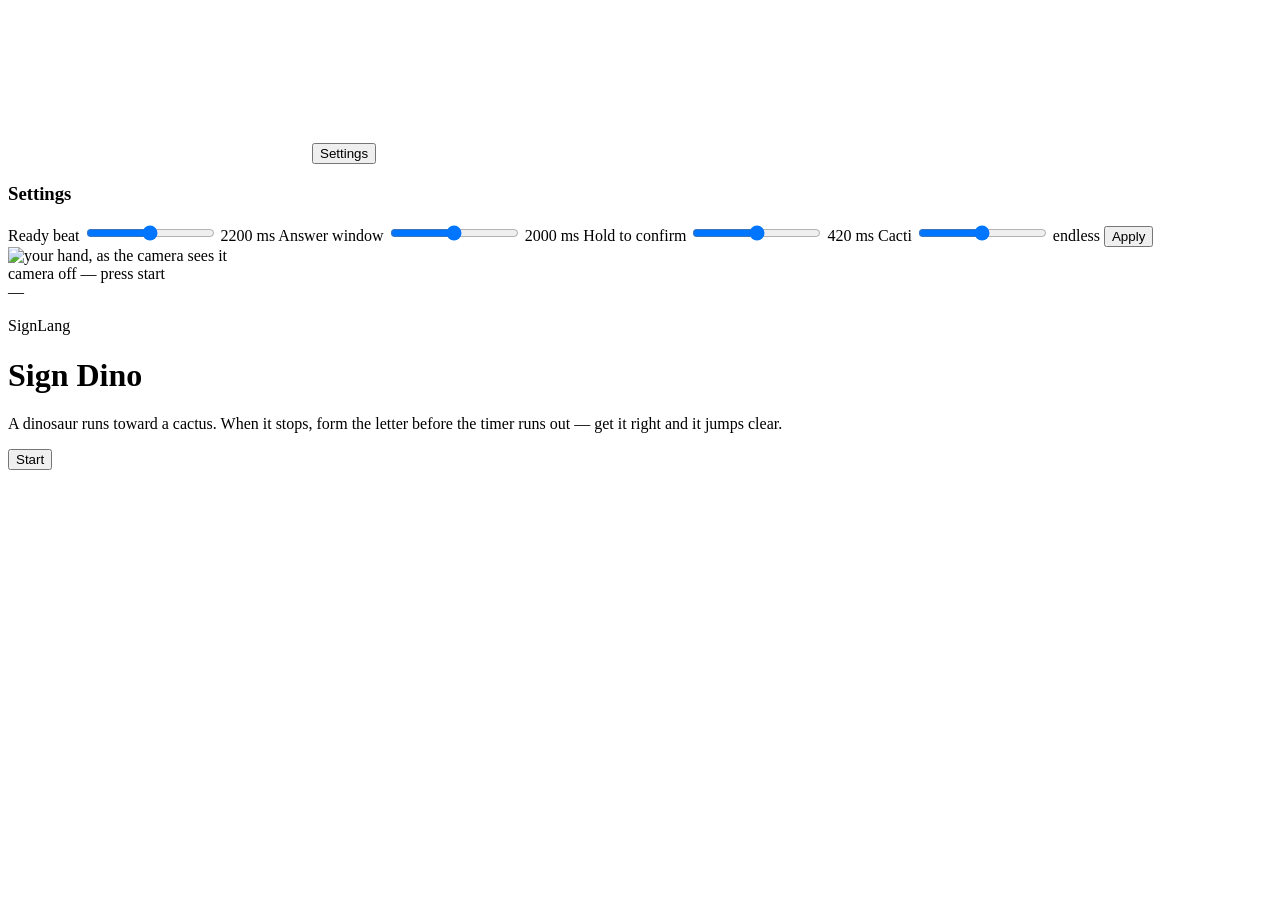
==== src/signora/game/static/index.html @ 2506c4e3 "feat: initial release of Signora v0.1.0 - 100% offline real-time sign language recognition engine - " ====
<!DOCTYPE html>
<html lang="en">
<head>
<meta charset="utf-8">
<meta name="viewport" content="width=device-width, initial-scale=1">
<title>SignLang &middot; Sign Dino</title>
<link rel="stylesheet" href="/static/style.css">
</head>
<body>
<canvas id="stage"></canvas>

<button id="settings-btn" type="button">Settings</button>

<section id="panel" aria-label="Game settings">
  <h3>Settings</h3>
  <label>Ready beat
    <input id="s-ready" type="range" min="800" max="6000" step="100">
    <span class="val" id="v-ready">2200 ms</span>
  </label>
  <label>Answer window
    <input id="s-answer" type="range" min="1500" max="8000" step="250">
    <span class="val" id="v-answer">2000 ms</span>
  </label>
  <label>Hold to confirm
    <input id="s-hold" type="range" min="200" max="1200" step="50">
    <span class="val" id="v-hold">420 ms</span>
  </label>
  <label>Cacti
    <input id="s-cacti" type="range" min="0" max="20" step="1">
    <span class="val" id="v-cacti">endless</span>
  </label>
  <button class="ghost-btn" id="apply-btn" type="button">Apply</button>
</section>

<div id="cam-wrap">
  <img id="cam" alt="your hand, as the camera sees it">
  <div id="cam-off">camera off &mdash; press start</div>
  <div id="cam-meta">
    <span id="cam-letter">&mdash;</span>
    <span id="cam-fps"></span>
  </div>
</div>

<div class="overlay" id="overlay">
  <div class="card">
    <p class="eyebrow">SignLang</p>
    <h1 id="ov-title">Sign <span class="lit">Dino</span></h1>
    <p class="sub" id="ov-sub">
      A dinosaur runs toward a cactus. When it stops, form the letter before
      the timer runs out &mdash; get it right and it jumps clear.
    </p>
    <button class="big-btn" id="start-btn" type="button">Start</button>
    <div class="hint" id="ov-hint"></div>
  </div>
</div>

<script src="/static/game.js"></script>
</body>
</html>
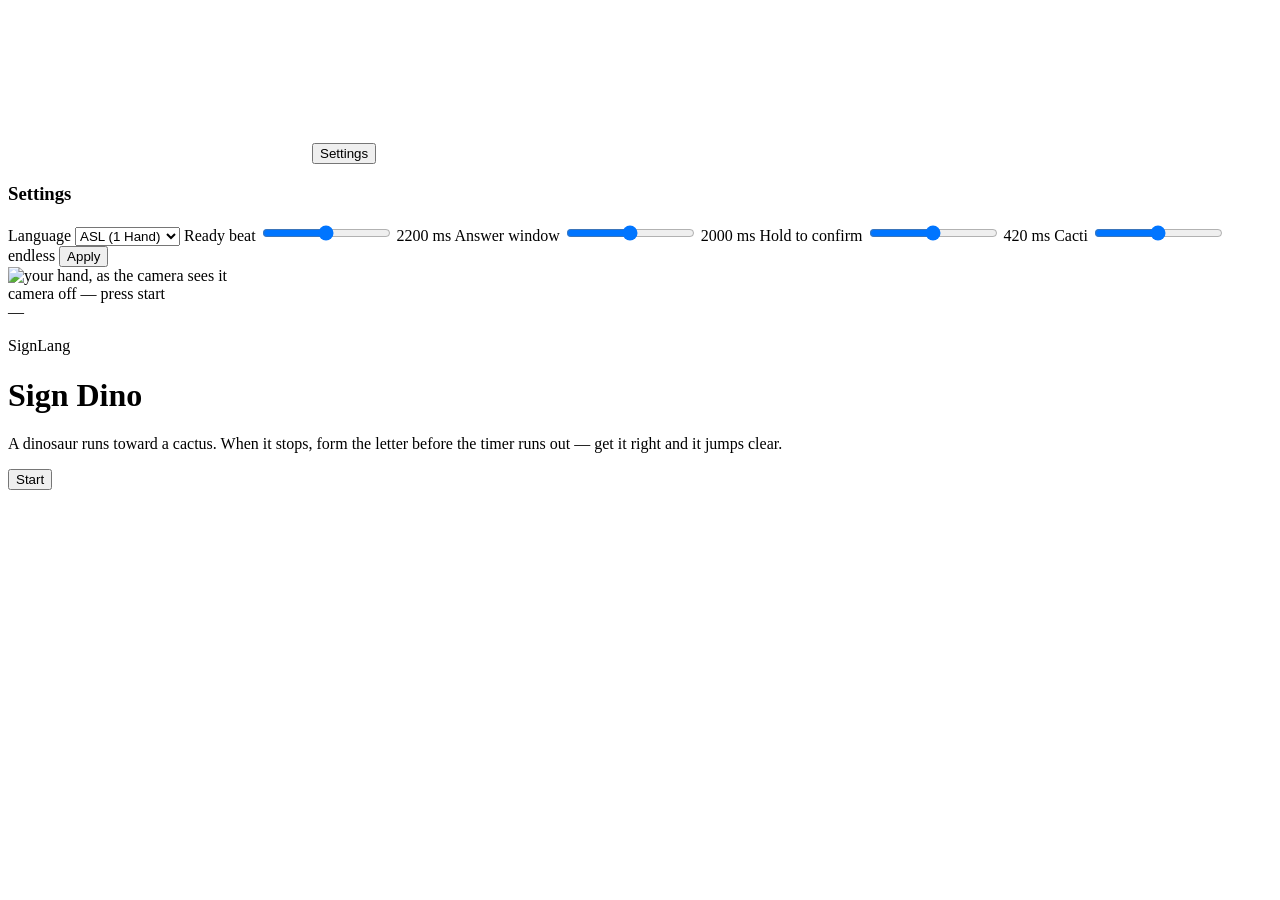
==== commit 63d99374: "style(tui): refine header metrics table layout for zero-truncation on standard terminals" ====
--- a/src/signora/game/static/index.html
+++ b/src/signora/game/static/index.html
@@ -13,6 +13,12 @@
 
 <section id="panel" aria-label="Game settings">
   <h3>Settings</h3>
+  <label>Language
+    <select id="s-mode">
+      <option value="asl">ASL (1 Hand)</option>
+      <option value="isl">ISL (2 Hands)</option>
+    </select>
+  </label>
   <label>Ready beat
     <input id="s-ready" type="range" min="800" max="6000" step="100">
     <span class="val" id="v-ready">2200 ms</span>
